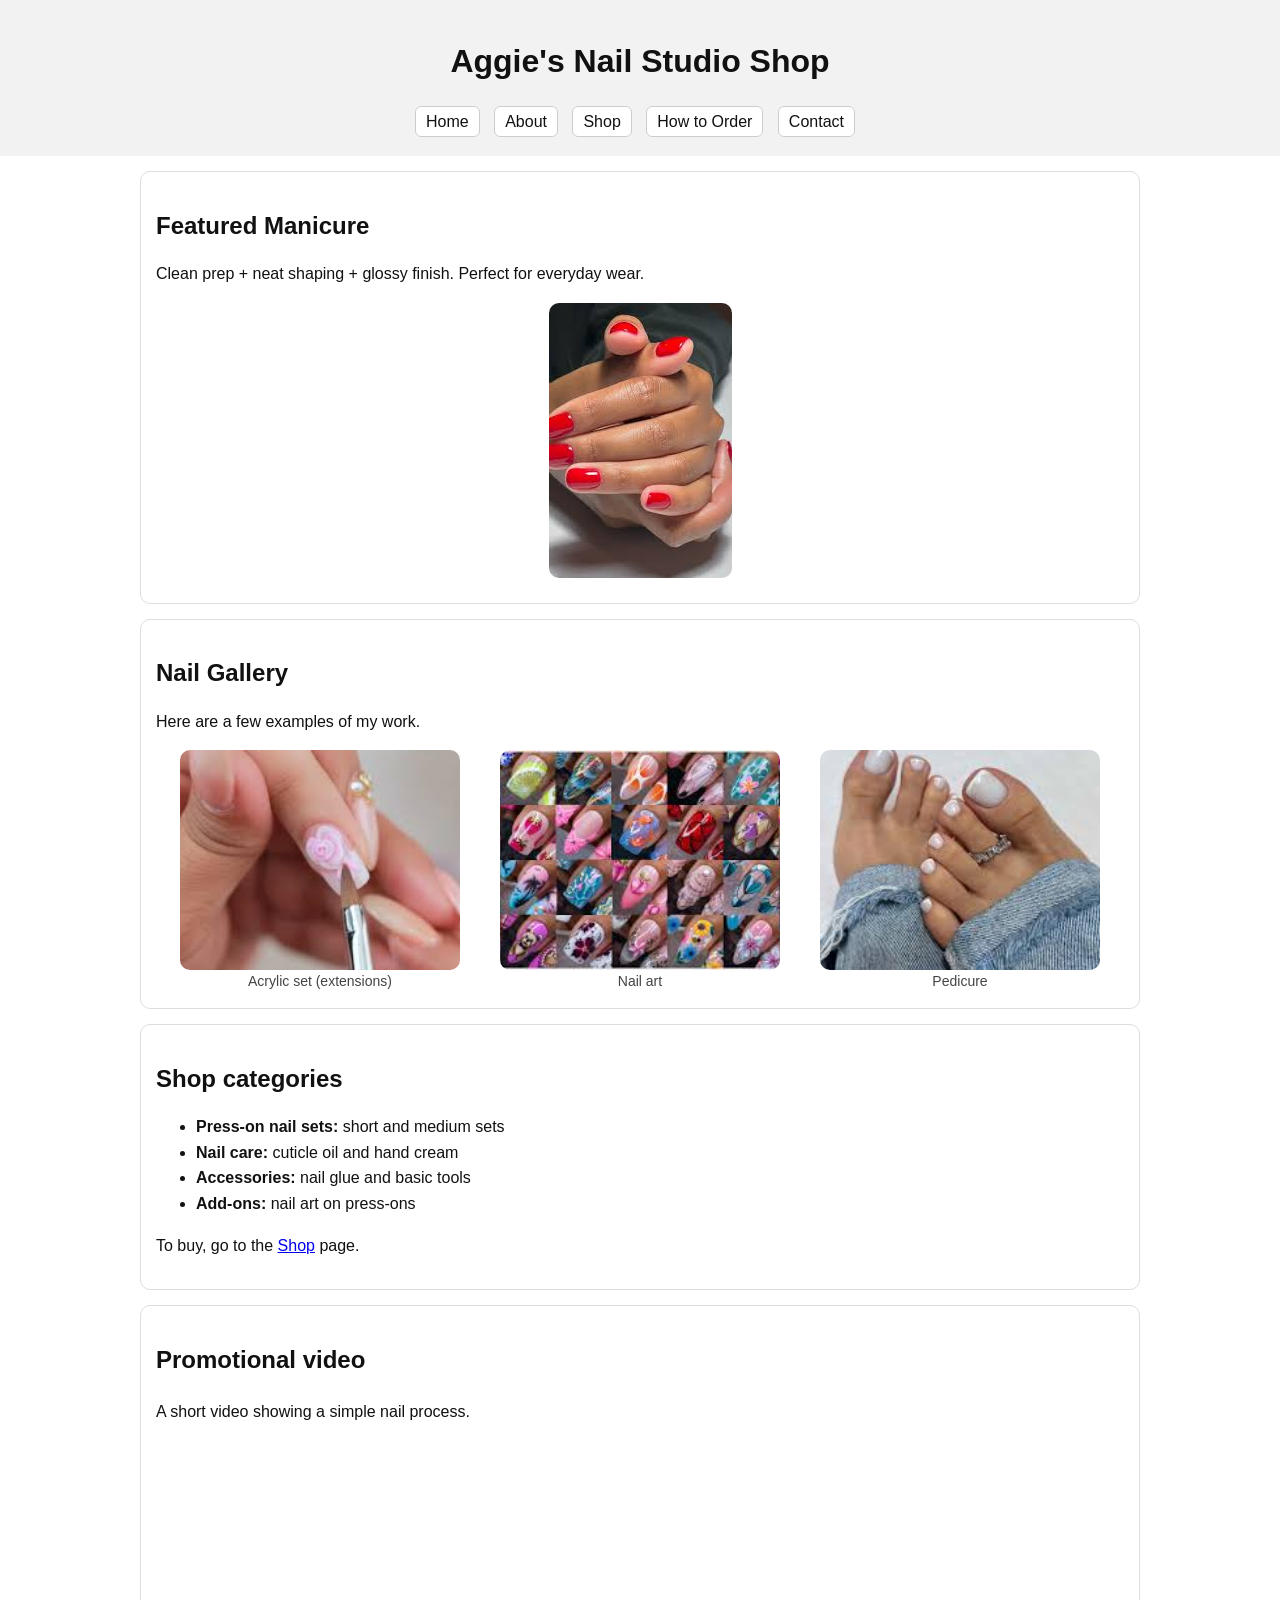
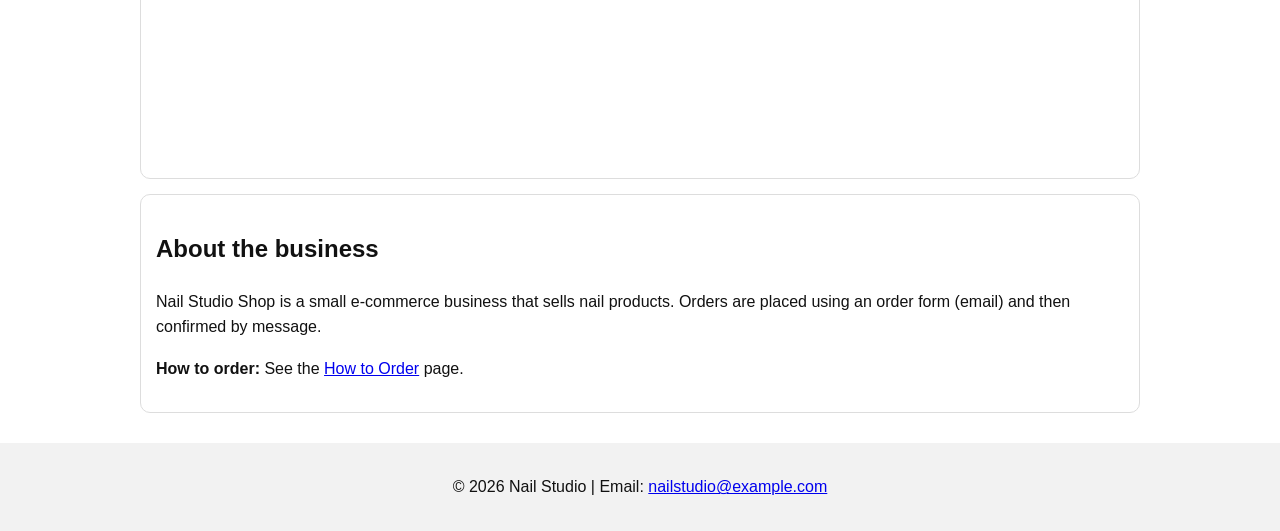
==== index.html @ 82b9b1a5 "hello" ====
<!DOCTYPE html>
<html lang="en">
<head>
  <meta charset="UTF-8">
  <meta name="viewport" content="width=device-width, initial-scale=1.0">
  <title>Nail Studio Shop | Home</title>
  <link rel="stylesheet" href="css/style.css">
  <style>
    /* Flexbox for gallery only */
    .gallery {
      display: flex;
      flex-wrap: wrap;
      justify-content: center;
      gap: 20px;
    }
    
    .gallery figure {
      flex: 1 1 280px;
      max-width: 300px;
      margin: 0;
      text-align: center;
    }

    /* Make all gallery images the same size */
    .gallery figure img {
      width: 280px;
      height: 220px;
      object-fit: cover;
      display: block;
      margin: 0 auto;
    }
  </style>
</head>
<body>
<header>
  <h1>
    Aggie's Nail Studio Shop
  </h1>
  <nav>
    <ul>
      <li><a href="index.html">Home</a></li>
      <li><a href="about.html">About</a></li>
      <li><a href="products.html">Shop</a></li>
      <li><a href="business.html">How to Order</a></li>
      <li><a href="contact.html">Contact</a></li>
    </ul>
  </nav>
</header>

<main>
  <section>
    <h2 class="section-title">Featured Manicure</h2>
    <p>Clean prep + neat shaping + glossy finish. Perfect for everyday wear.</p>
    <img class="img-large" src="assets/images/manicure.png" alt="Manicure nails photo">
  </section>

  <!-- Nail Gallery with Flexbox -->
  <section>
    <h2 class="section-title">Nail Gallery</h2>
    <p>Here are a few examples of my work.</p>
    <div class="gallery">
      <figure>
        <img src="assets/images/acrylic.jpg" alt="Acrylic nails">
        <figcaption>Acrylic set (extensions)</figcaption>
      </figure>
      <figure>
        <img src="assets/images/art.jpg" alt="Nail art">
        <figcaption>Nail art</figcaption>
      </figure>
      <figure>
        <img src="assets/images/pedicure.png" alt="Pedicure">
        <figcaption>Pedicure</figcaption>
      </figure>
    </div>
  </section>

  <!-- Shop Categories -->
  <section>
    <h2 class="section-title">Shop categories</h2>
    <ul>
      <li><strong>Press-on nail sets:</strong> short and medium sets</li>
      <li><strong>Nail care:</strong> cuticle oil and hand cream</li>
      <li><strong>Accessories:</strong> nail glue and basic tools</li>
      <li><strong>Add-ons:</strong> nail art on press-ons</li>
    </ul>
    <p>To buy, go to the <a href="products.html">Shop</a> page.</p>
  </section>

  <!-- Promotional Video (embedded) -->
  <section>
    <h2>Promotional video</h2>
    <p>A short video showing a simple nail process.</p>
    <iframe 
      width="560" 
      height="315"
      src="https://www.youtube.com/embed/0WyF54xr8Kw"
      title="YouTube video player"
      frameborder="0"
      allow="accelerometer; autoplay; clipboard-write; encrypted-media; gyroscope; picture-in-picture"
      allowfullscreen>
    </iframe>
  </section>

  <!-- About Business Summary -->
  <section>
    <h2>About the business</h2>
    <p>Nail Studio Shop is a small e-commerce business that sells nail products. Orders are placed using an order form (email) and then confirmed by message.</p>
    <p><strong>How to order:</strong> See the <a href="business.html">How to Order</a> page.</p>
  </section>
</main>

<footer>
  <p>© 2026 Nail Studio | Email: <a href="mailto:nailstudio@example.com">nailstudio@example.com</a></p>
</footer>
</body>
</html>
---- css/style.css ----
/* Very basic CSS (beginner level) */
body{
  font-family: Arial, sans-serif;
  background: white;
  color: #111;
  margin: 0;
  line-height: 1.6;
}

header, footer{
  background: #f2f2f2;
  padding: 15px;
  text-align: center;
}

main{
  padding: 15px;
  max-width: 1000px;
  margin: 0 auto;
}

nav ul{
  list-style: none;
  padding: 0;
  margin: 10px 0 0 0;
  text-align: center;
}

nav li{
  display: inline-block;
  margin-right: 10px;
  margin-bottom: 6px;
}

nav a{
  color: #111;
  text-decoration: none;
  padding: 6px 10px;
  background: #ffffff;
  border: 1px solid #cccccc;
  border-radius: 6px;
}

nav a:hover{
  background: #e6e6e6;
}

section{
  background: #ffffff;
  padding: 15px;
  margin-bottom: 15px;
  border-radius: 10px;
  border: 1px solid #dddddd;
}

.page-title{
  text-align: center;
  margin-top: 10px;
  margin-bottom: 0;
}

.byline{
  text-align: center;
  margin-top: 0;
  color: #555;
}

.section-title{
  margin-bottom: 6px;
}

.gallery figure{
  display: inline-block;
  width: 300px;
  max-width: 100%;
  margin: 10px;
  vertical-align: top;
}

.gallery figcaption{
  font-size: 14px;
  color: #444;
}

img{
  max-width: 100%;
  height: auto;
  border-radius: 10px;
}

/* Make pictures a consistent size (beginner-friendly) */
.img-large{
  width: auto;
  max-width: 520px;
  height: auto;
  max-height: 320px;
  display: block;
  margin: 10px auto;
}

.img-service{
  width: auto;
  max-width: 520px;
  height: auto;
  max-height: 300px;
  display: block;
  margin: 10px auto;
}

.gallery img{
  width: auto;
  max-width: 280px;
  height: auto;
  max-height: 220px;
}

table{
  width: 100%;
  border-collapse: collapse;
  margin-top: 10px;
}

th, td{
  border: 1px solid #cccccc;
  padding: 8px;
  text-align: left;
}

input, textarea{
  width: 100%;
  padding: 8px;
  margin-top: 5px;
  margin-bottom: 10px;
  border: 1px solid #cccccc;
}

select{
  width: 100%;
  padding: 8px;
  margin-top: 5px;
  margin-bottom: 10px;
  border: 1px solid #cccccc;
}

button{
  padding: 10px 14px;
  background: #111;
  color: #ffffff;
  border: 0;
}
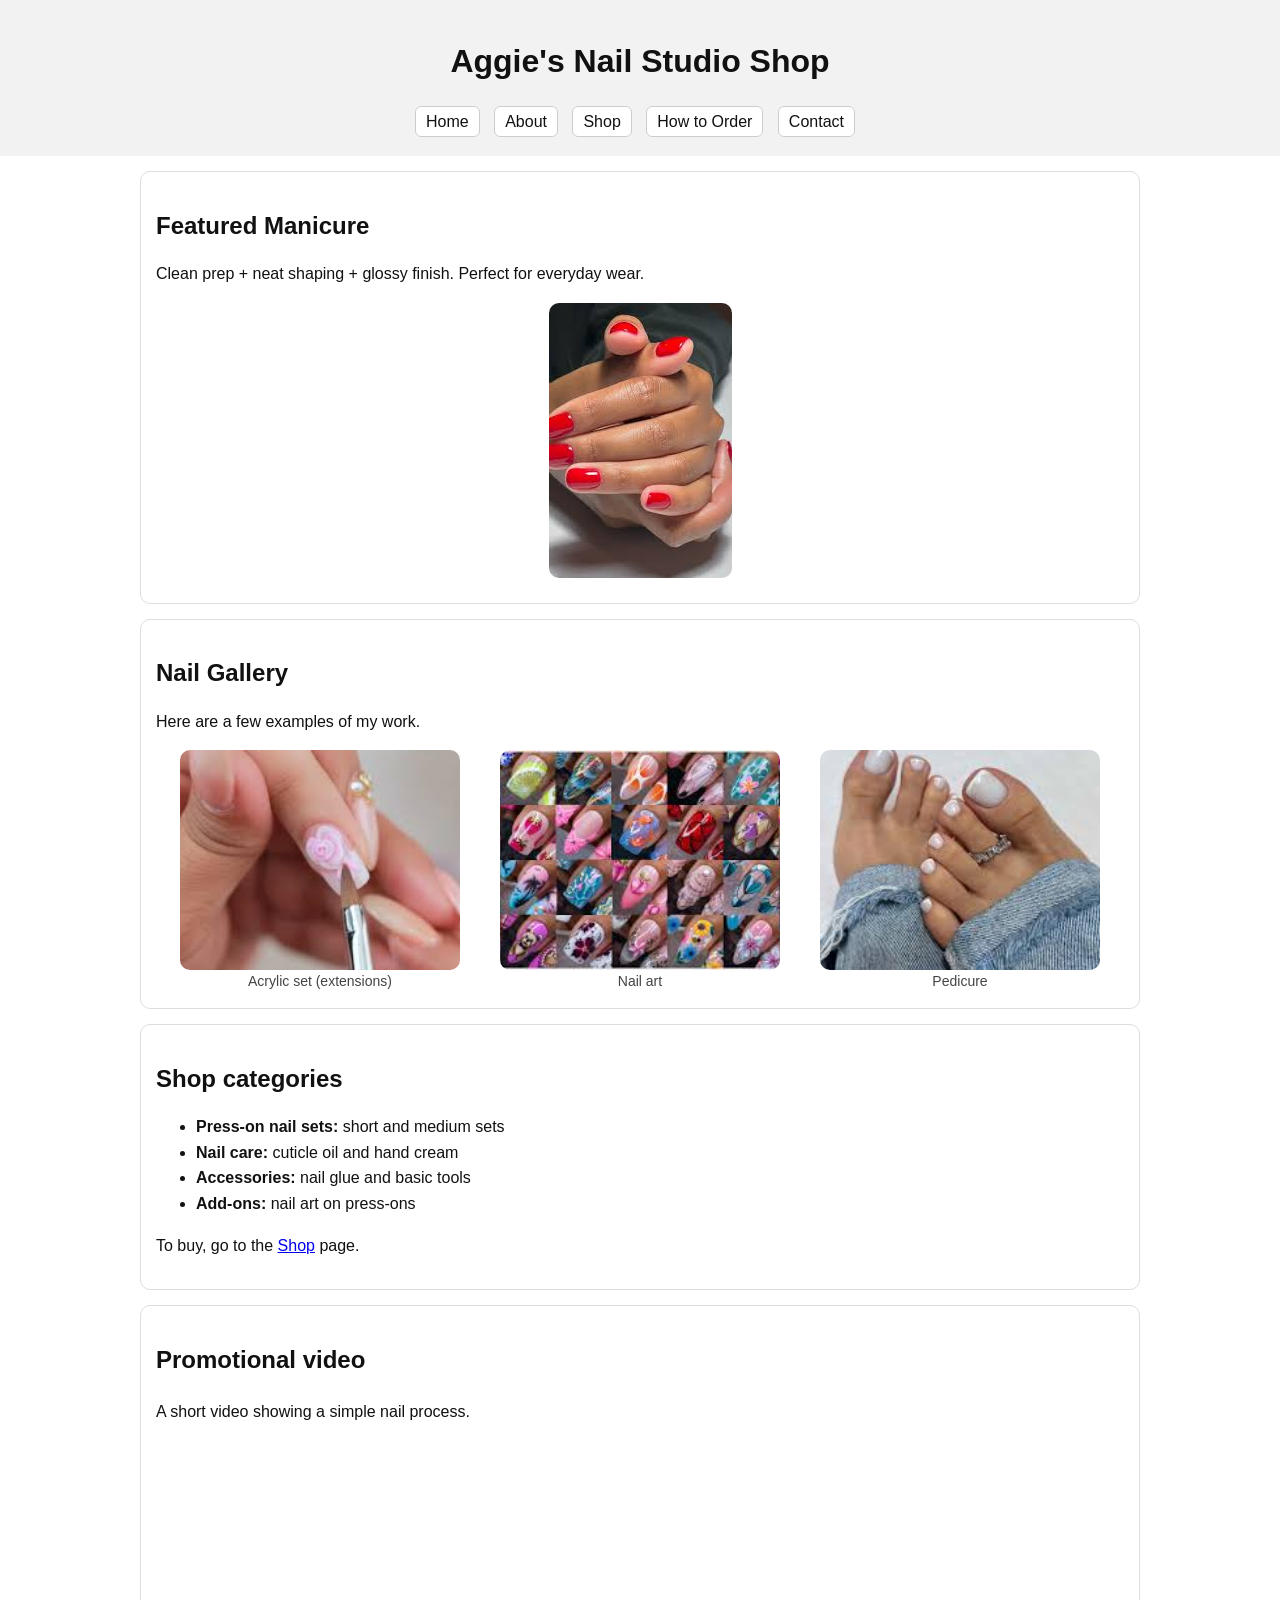
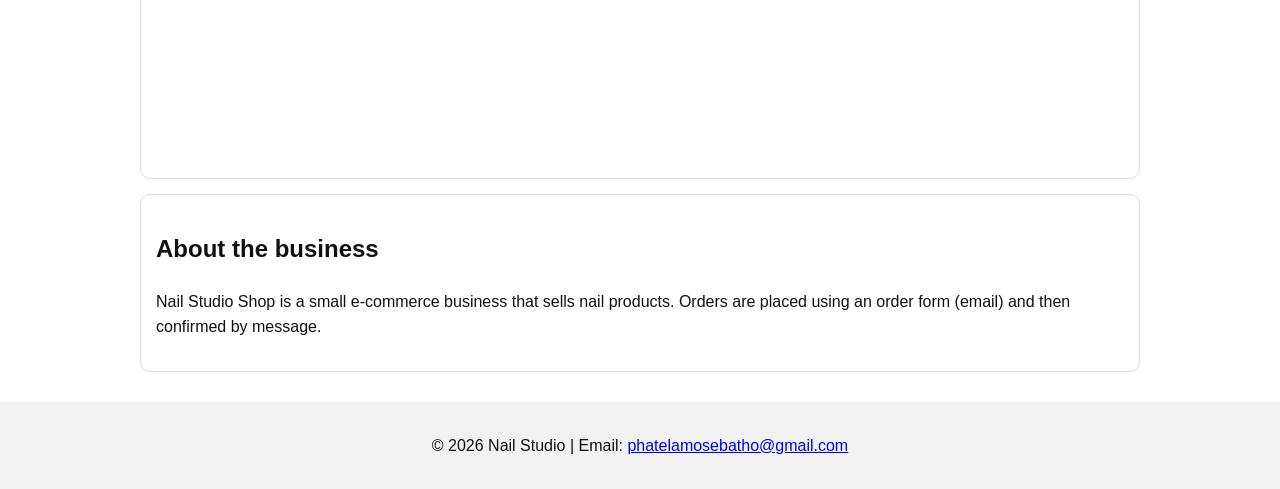
==== commit e5891f53: "final" ====
--- a/index.html
+++ b/index.html
@@ -105,12 +105,12 @@
   <section>
     <h2>About the business</h2>
     <p>Nail Studio Shop is a small e-commerce business that sells nail products. Orders are placed using an order form (email) and then confirmed by message.</p>
-    <p><strong>How to order:</strong> See the <a href="business.html">How to Order</a> page.</p>
+    
   </section>
 </main>
 
 <footer>
-  <p>© 2026 Nail Studio | Email: <a href="mailto:nailstudio@example.com">nailstudio@example.com</a></p>
+  <p>© 2026 Nail Studio | Email: <a href="mailto:phatelamosebatho@gmail.com">phatelamosebatho@gmail.com</a></p>
 </footer>
 </body>
 </html>
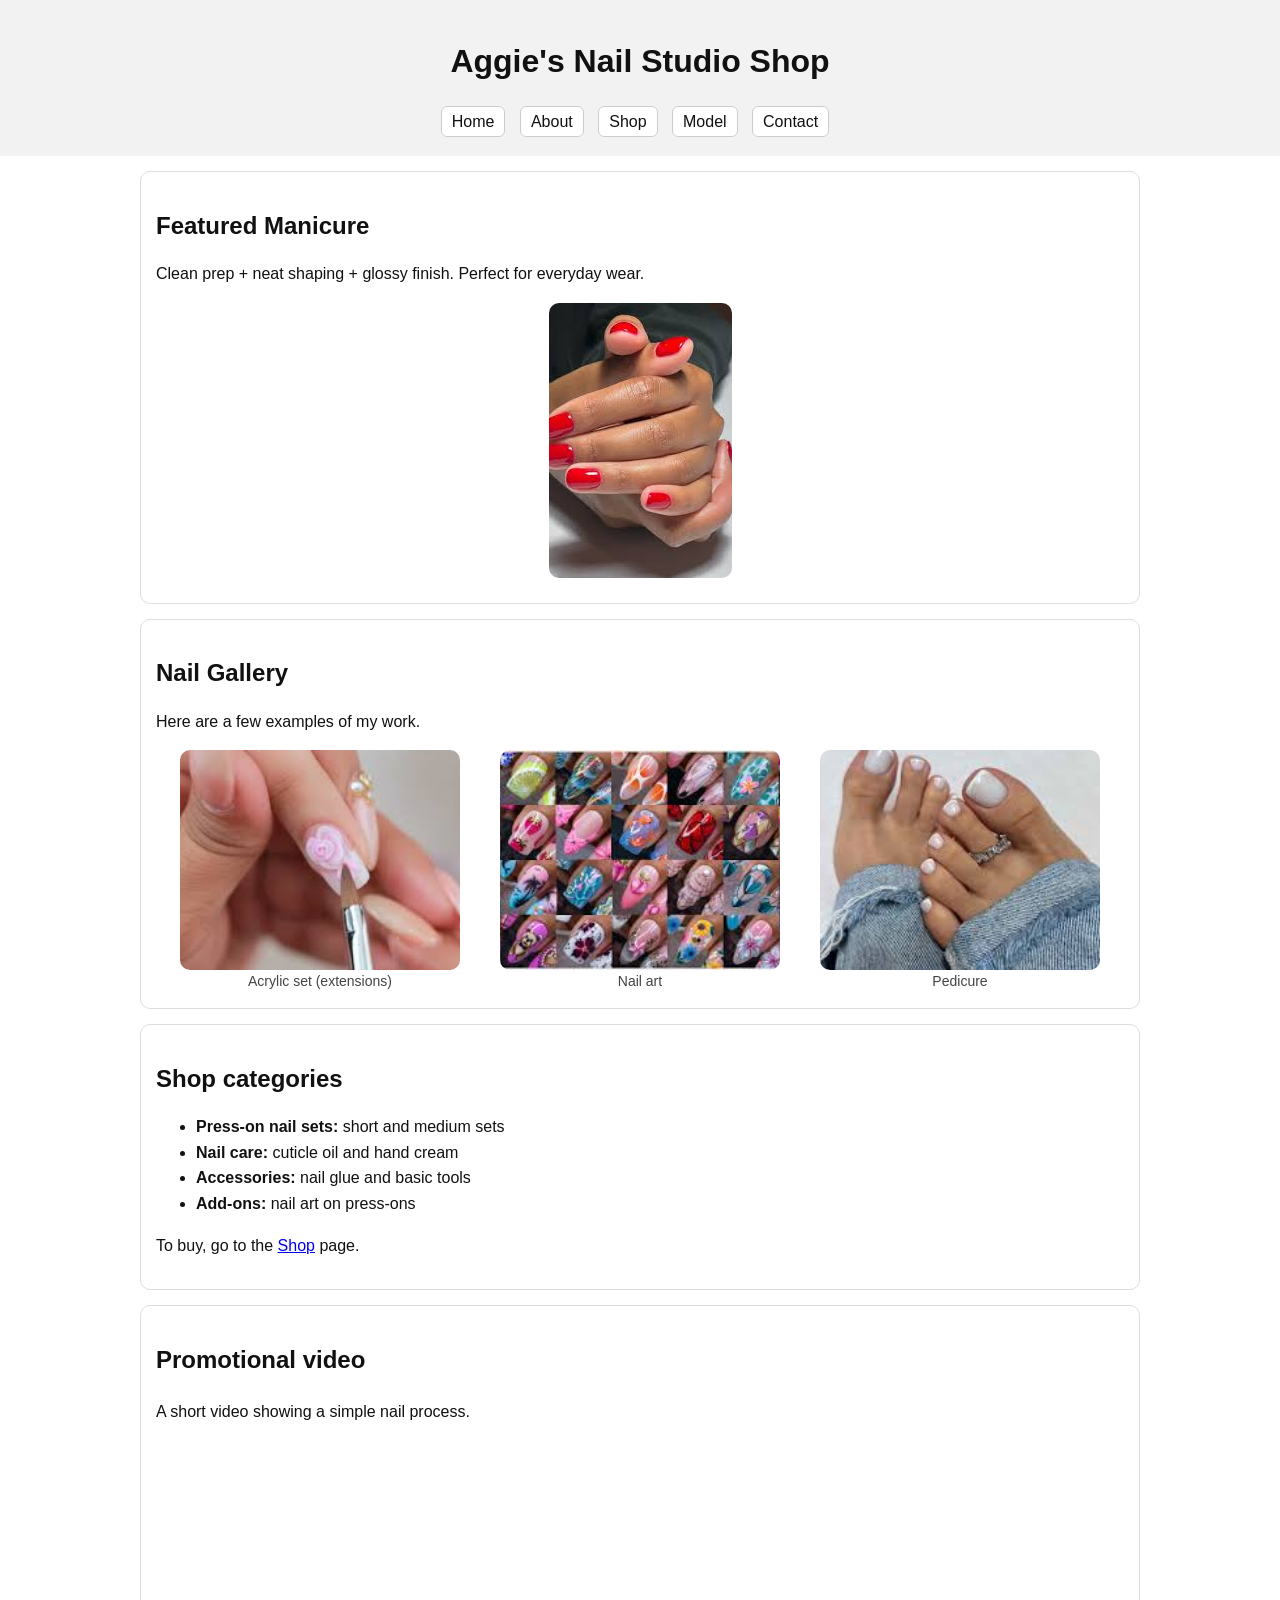
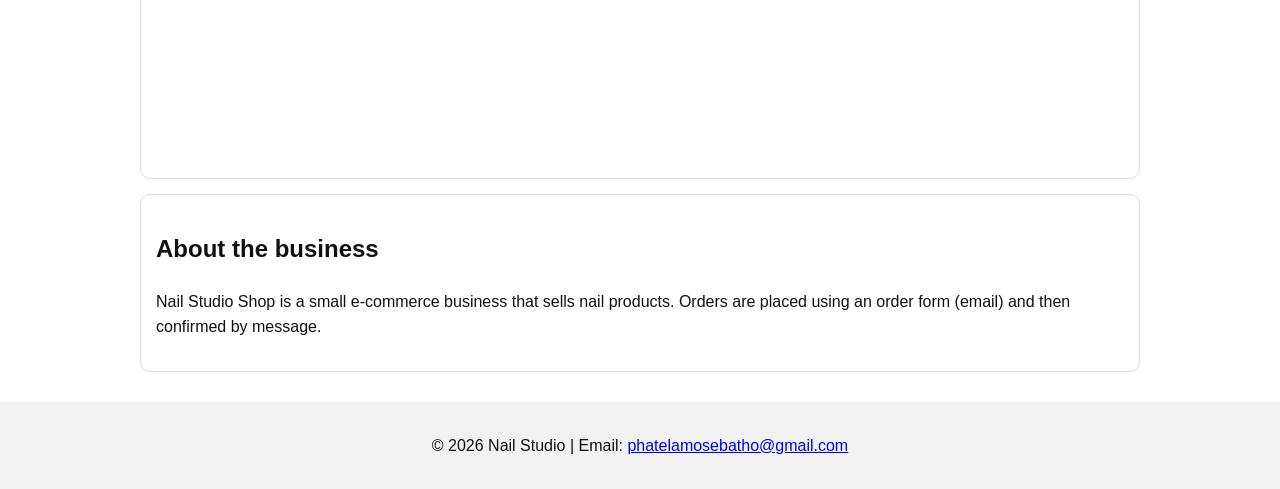
==== commit d5c443cc: "final2" ====
--- a/index.html
+++ b/index.html
@@ -41,7 +41,7 @@
       <li><a href="index.html">Home</a></li>
       <li><a href="about.html">About</a></li>
       <li><a href="products.html">Shop</a></li>
-      <li><a href="business.html">How to Order</a></li>
+      <li><a href="business.html">Model</a></li>
       <li><a href="contact.html">Contact</a></li>
     </ul>
   </nav>
